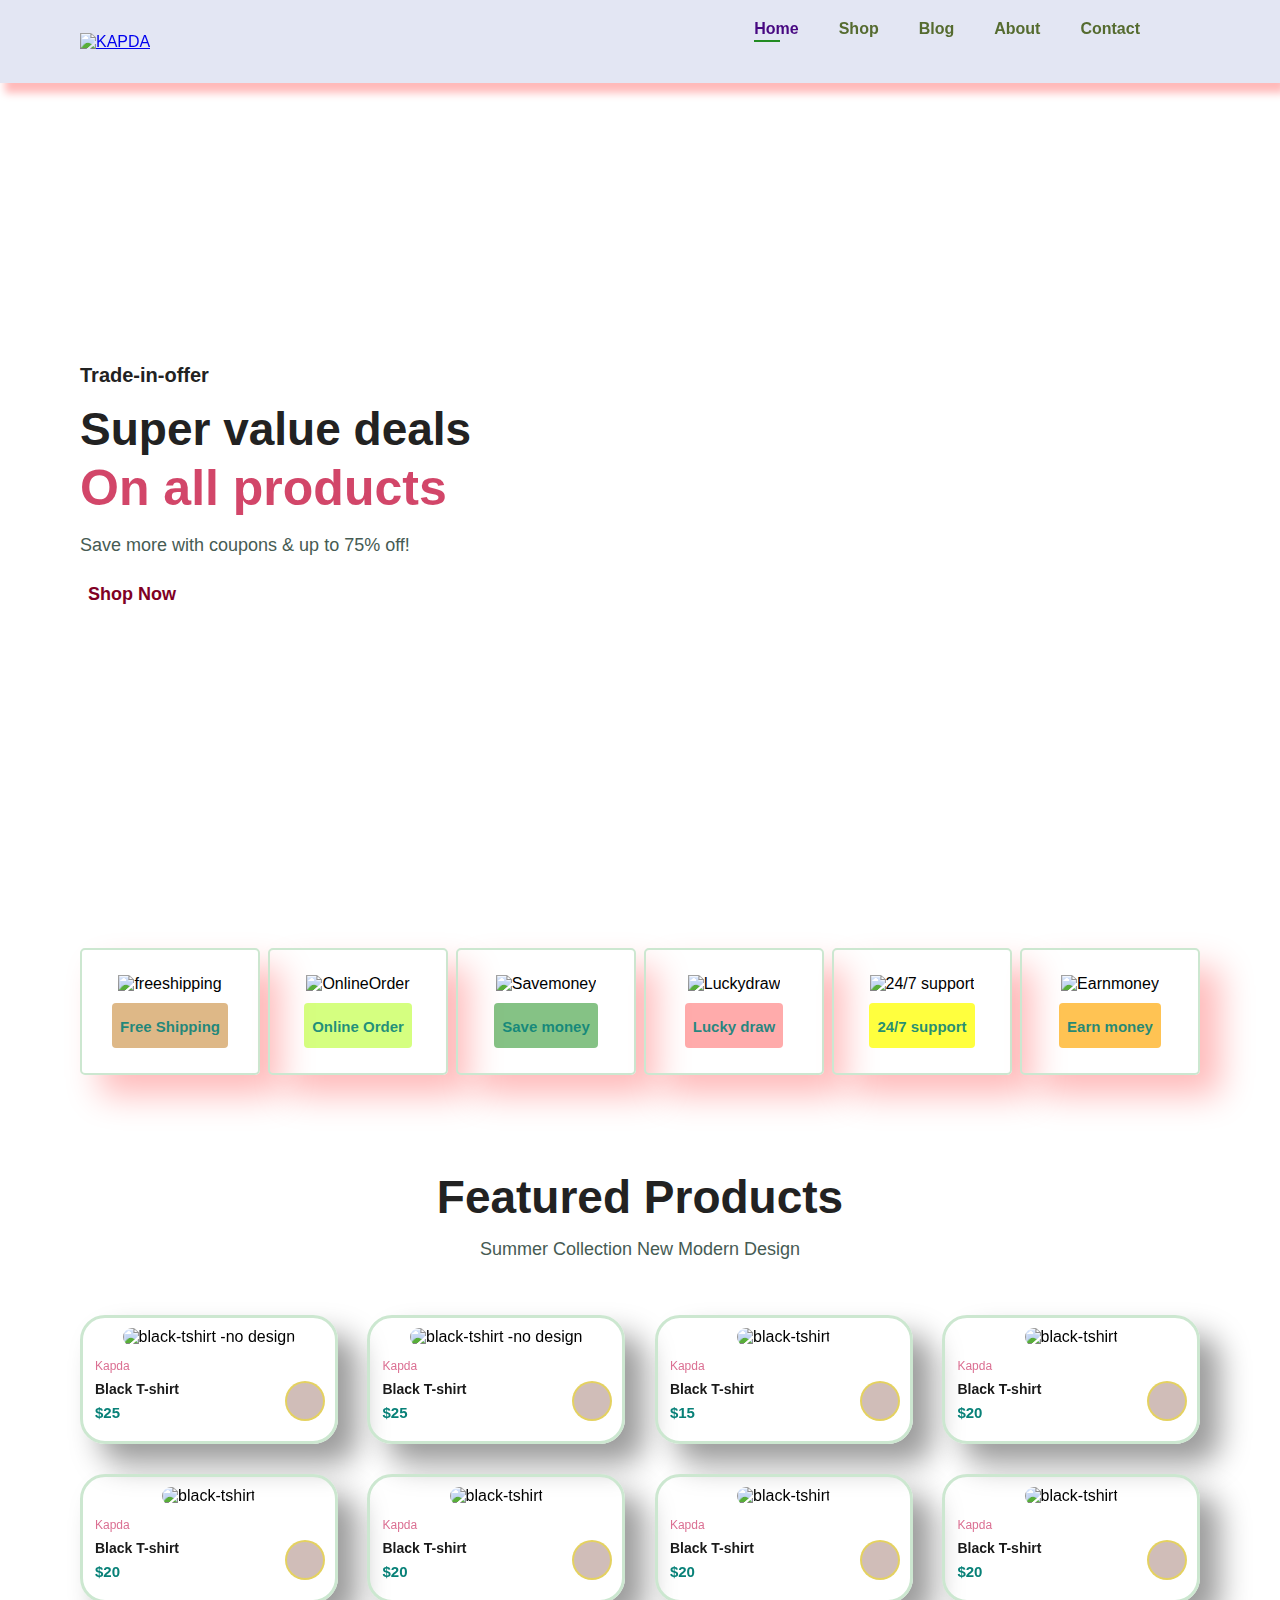
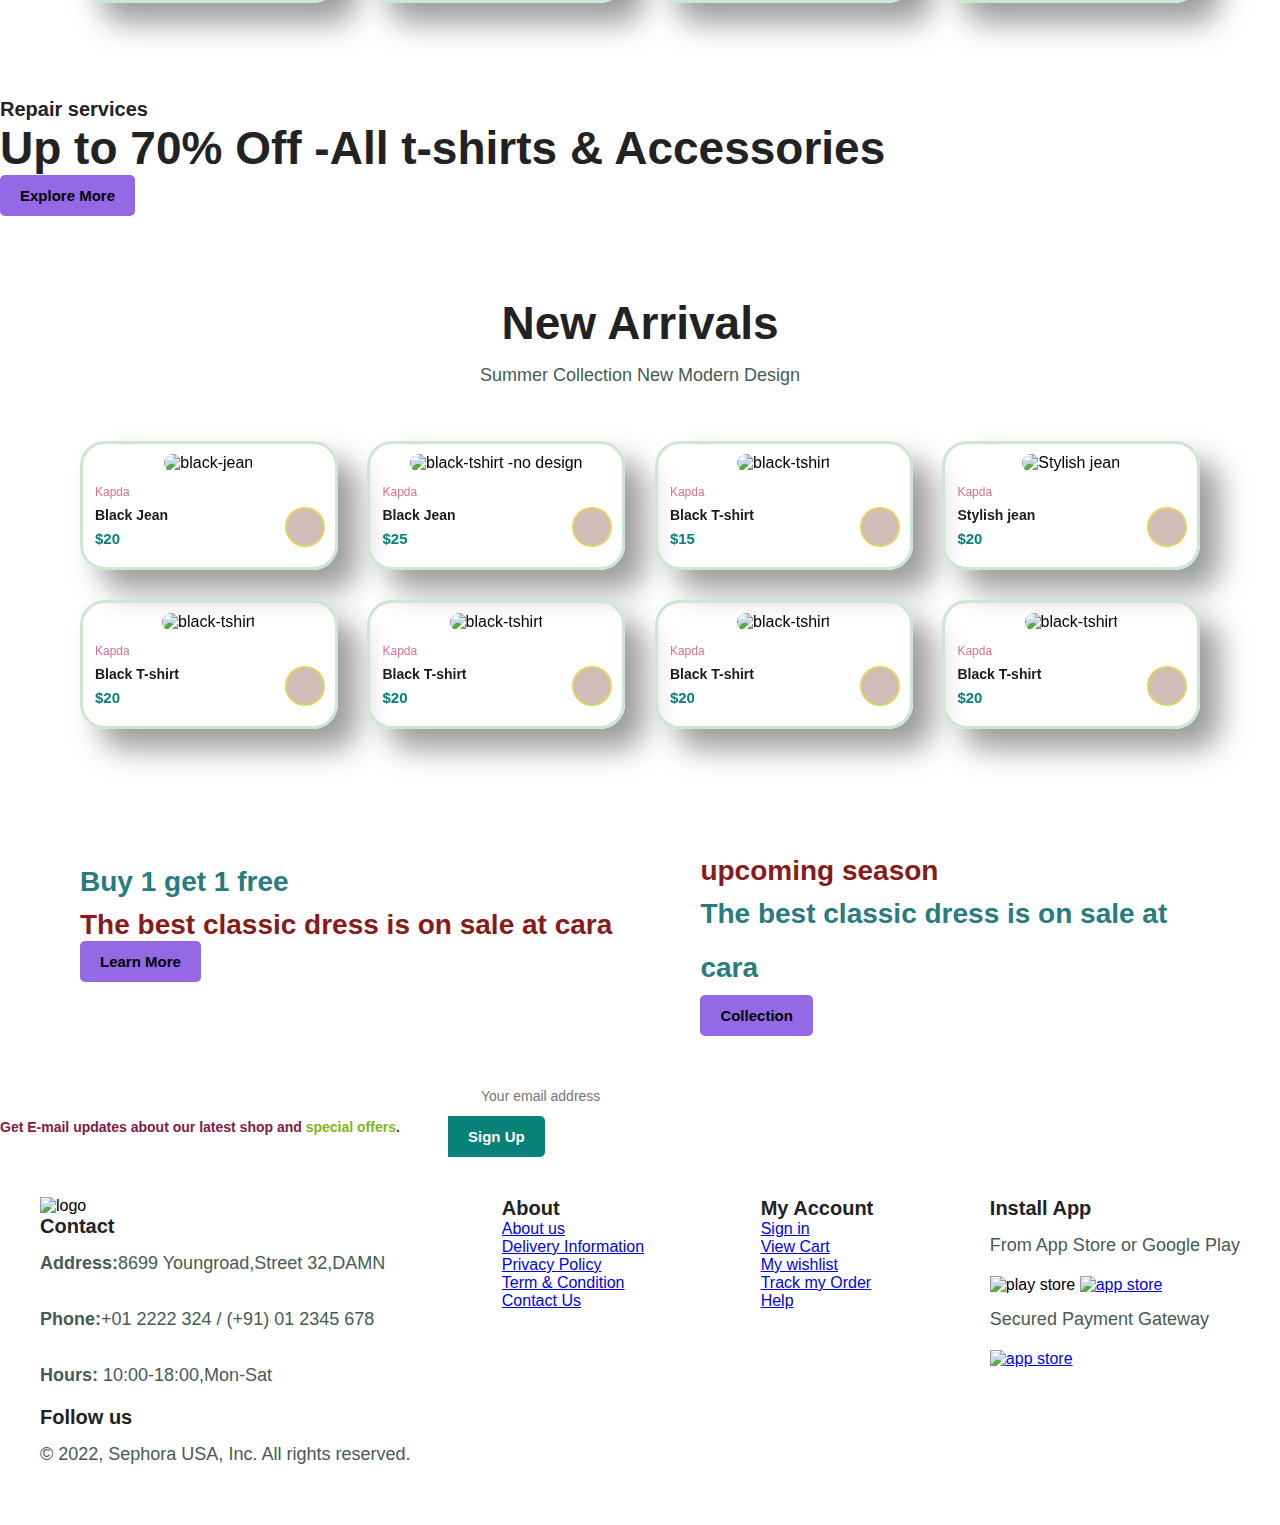
==== index.html @ 4240cee7 "Add files via upload" ====
<!DOCTYPE html>
<html lang="en">
<head>
    <meta charset="UTF-8">
    <meta name="viewport" content="width=device-width, initial-scale=1.0">
    <title>EXAMPLE OF E-COMMERCE WEB </title>

    <link rel="stylesheet" href="https://cdnjs.cloudflare.com/ajax/libs/font-awesome/6.4.0/css/all.min.css" integrity="sha512-iecdLmaskl7CVkqkXNQ/ZH/XLlvWZOJyj7Yy7tcenmpD1ypASozpmT/E0iPtmFIB46ZmdtAc9eNBvH0H/ZpiBw==" crossorigin="anonymous" referrerpolicy="no-referrer" /> 


    <link rel="stylesheet" href="style.css">
</head>
<body>
    <section id ="header">
        <a href="#"><img src="/image/captain-america-logo.jpg" alt="KAPDA" width="70px" ></a>

        <div>
            
            <ul id="navbar">
                <li><a class="site" href="index.html">Home</a></li>
                <li><a href="shop.html">Shop</a></li>
                <li><a href="blog.html">Blog</a></li>
                <li><a href="about.html">About</a></li>
                <li><a href="contact.html">Contact</a></li>
                <li><a href="cart.html"><i class="fa-solid fa-bag-shopping"></i></a></li>
                <a href="#" id="close"><i class="fa-solid fa-xmark id="close""></i></a>
            </ul>
        </div>
        <div id="mobile">
            <a href="cart.html"><i class="fa-solid fa-bag-shopping"></i></a>
            <i id="bar" class="fa-solid fa-bars"></i>
        </div>
    </section>

    <section id="zero">
        <h4>Trade-in-offer</h4>
        <h2>Super value deals</h2>
        <h1>On all products</h1>
        <p>Save more with coupons & up to 75% off!</p>
        <button>Shop Now</button>
    </section>

    <section id="feature" class="sumo">

        <div class="feature-box">
            <img src="/image/freeshipping.png"  width="70" height="90" alt="freeshipping">
            <h6>Free Shipping</h6>
        </div>

        <div class="feature-box">
            <img src="/image/Orderonline.png" width="70" height="90"alt="OnlineOrder">
            <h6>Online Order</h6>
        </div>

        <div class="feature-box">
            <img src="/image/Savemoney.png" width="70" height="90"alt="Savemoney">
            <h6>Save money</h6>
        </div>

        <div class="feature-box">
            <img src="/image/luckydraw.png" width="70" height="90"alt="Luckydraw">
            <h6>Lucky draw</h6>
        </div>

        <div class="feature-box">
            <img src="/image/support.png" width="70" height="90" alt="24/7 support">
            <h6>24/7 support</h6>
        </div>

        <div class="feature-box">
            <img src="/image/Earnmoney.png" width="70" height="90"alt="Earnmoney">
            <h6>Earn money</h6>
        </div>

    </section>

    <section id="product1" class="sumo">
         <h2>Featured Products</h2>
         <p>Summer Collection New Modern Design</p>
         <div class="pro-container">

            <div class="pro">
                <img src="/image/BlackTshirt no design.png" alt="black-tshirt -no design">
                <div class="des">
                    <span>Kapda</span>
                    <h5>Black T-shirt</h5>
                    <div class="star">
                        <i class="fa-solid fa-star"></i>
                        <i class="fa-solid fa-star"></i>
                        <i class="fa-solid fa-star"></i>
                        <i class="fa-solid fa-star"></i>
                        <i class="fa-solid fa-star"></i>
                    </div>
                    <h4>$25</h4>
                </div>
                    <a href="#" target="_blank" rel="noopener noreferrer"><i class="fa-solid fa-cart-shopping kola"></i></a>
            </div>

            <div class="pro">
                <img src="/image/BlackTshirt no design.png" alt="black-tshirt -no design">
                <div class="des">
                    <span>Kapda</span>
                    <h5>Black T-shirt</h5>
                    <div class="star">
                        <i class="fa-solid fa-star"></i>
                        <i class="fa-solid fa-star"></i>
                        <i class="fa-solid fa-star"></i>
                        <i class="fa-solid fa-star"></i>
                        <i class="fa-solid fa-star"></i>
                    </div>
                    <h4>$25</h4>
                </div>
                    <a href="#" target="_blank" rel="noopener noreferrer"><i class="fa-solid fa-cart-shopping kola"></i></a>
            </div>

            <div class="pro">
                <img src="/image/NOText Tshirt.png" alt="black-tshirt">
                <div class="des">
                    <span>Kapda</span>
                    <h5>Black T-shirt</h5>
                    <div class="star">
                        <i class="fa-solid fa-star"></i>
                        <i class="fa-solid fa-star"></i>
                        <i class="fa-solid fa-star"></i>
                        <i class="fa-solid fa-star"></i>
                        <i class="fa-solid fa-star"></i>
                    </div>
                    <h4>$15</h4>
                </div>
                    <a href="#" target="_blank" rel="noopener noreferrer"><i class="fa-solid fa-cart-shopping kola"></i></a>
            </div>

            <div class="pro">
                <img src="/image/Black T-shirt with hot girl.png" alt="black-tshirt">
                <div class="des">
                    <span>Kapda</span>
                    <h5>Black T-shirt</h5>
                    <div class="star">
                        <i class="fa-solid fa-star"></i>
                        <i class="fa-solid fa-star"></i>
                        <i class="fa-solid fa-star"></i>
                        <i class="fa-solid fa-star"></i>
                        <i class="fa-solid fa-star"></i>
                    </div>
                    <h4>$20</h4>
                </div>
                    <a href="#" target="_blank" rel="noopener noreferrer"><i class="fa-solid fa-cart-shopping kola"></i></a>
            </div>

            <div class="pro">
                <img src="/image/T-shirt product1.png" alt="black-tshirt">
                <div class="des">
                    <span>Kapda</span>
                    <h5>Black T-shirt</h5>
                    <div class="star">
                        <i class="fa-solid fa-star"></i>
                        <i class="fa-solid fa-star"></i>
                        <i class="fa-solid fa-star"></i>
                        <i class="fa-solid fa-star"></i>
                        <i class="fa-solid fa-star"></i>
                    </div>
                    <h4>$20</h4>
                </div>
                    <a href="#" target="_blank" rel="noopener noreferrer"><i class="fa-solid fa-cart-shopping kola"></i></a>
            </div>

            <div class="pro">
                <img src="/image/T-shirt product1.png" alt="black-tshirt">
                <div class="des">
                    <span>Kapda</span>
                    <h5>Black T-shirt</h5>
                    <div class="star">
                        <i class="fa-solid fa-star"></i>
                        <i class="fa-solid fa-star"></i>
                        <i class="fa-solid fa-star"></i>
                        <i class="fa-solid fa-star"></i>
                        <i class="fa-solid fa-star"></i>
                    </div>
                    <h4>$20</h4>
                </div>
                    <a href="#" target="_blank" rel="noopener noreferrer"><i class="fa-solid fa-cart-shopping kola"></i></a>
            </div>

            <div class="pro">
                <img src="/image/T-shirt product1.png" alt="black-tshirt">
                <div class="des">
                    <span>Kapda</span>
                    <h5>Black T-shirt</h5>
                    <div class="star">
                        <i class="fa-solid fa-star"></i>
                        <i class="fa-solid fa-star"></i>
                        <i class="fa-solid fa-star"></i>
                        <i class="fa-solid fa-star"></i>
                        <i class="fa-solid fa-star"></i>
                    </div>
                    <h4>$20</h4>
                </div>
                    <a href="#" target="_blank" rel="noopener noreferrer"><i class="fa-solid fa-cart-shopping kola"></i></a>
            </div>

            <div class="pro">
                <img src="/image/T-shirt product1.png" alt="black-tshirt">
                <div class="des">
                    <span>Kapda</span>
                    <h5>Black T-shirt</h5>
                    <div class="star">
                        <i class="fa-solid fa-star"></i>
                        <i class="fa-solid fa-star"></i>
                        <i class="fa-solid fa-star"></i>
                        <i class="fa-solid fa-star"></i>
                        <i class="fa-solid fa-star"></i>
                    </div>
                    <h4>$20</h4>
                </div>
                    <a href="#" target="_blank" rel="noopener noreferrer"><i class="fa-solid fa-cart-shopping kola"></i></a>
            </div>
         </div>
    </section>

<section id="banner" class="space">
    <h4>Repair services</h4>
    <h2>Up to <span>70% Off</span> -All t-shirts & Accessories</h2>
    <button class="normal">Explore More</button>
</section>

<section id="product1" class="sumo">
    <h2>New Arrivals</h2>
    <p>Summer Collection New Modern Design</p>
    <div class="pro-container">

       <div class="pro">
           <img src="/image/New arrivals/first jean.png" alt="black-jean">
           <div class="des">
               <span>Kapda</span>
               <h5>Black Jean</h5>
               <div class="star">
                   <i class="fa-solid fa-star"></i>
                   <i class="fa-solid fa-star"></i>
                   <i class="fa-solid fa-star"></i>
                   <i class="fa-solid fa-star"></i>
                   <i class="fa-solid fa-star"></i>
               </div>
               <h4>$20</h4>
           </div>
               <a href="#" target="_blank" rel="noopener noreferrer"><i class="fa-solid fa-cart-shopping kola"></i></a>
       </div>

       <div class="pro">
           <img src="/image/New arrivals/jean2.png" alt="black-tshirt -no design">
           <div class="des">
               <span>Kapda</span>
               <h5>Black Jean</h5>
               <div class="star">
                   <i class="fa-solid fa-star"></i>
                   <i class="fa-solid fa-star"></i>
                   <i class="fa-solid fa-star"></i>
                   <i class="fa-solid fa-star"></i>
                   <i class="fa-solid fa-star"></i>
               </div>
               <h4>$25</h4>
           </div>
               <a href="#" target="_blank" rel="noopener noreferrer"><i class="fa-solid fa-cart-shopping kola"></i></a>
       </div>

       <div class="pro">
           <img src="/image/NOText Tshirt.png" alt="black-tshirt">
           <div class="des">
               <span>Kapda</span>
               <h5>Black T-shirt</h5>
               <div class="star">
                   <i class="fa-solid fa-star"></i>
                   <i class="fa-solid fa-star"></i>
                   <i class="fa-solid fa-star"></i>
                   <i class="fa-solid fa-star"></i>
                   <i class="fa-solid fa-star"></i>
               </div>
               <h4>$15</h4>
           </div>
               <a href="#" target="_blank" rel="noopener noreferrer"><i class="fa-solid fa-cart-shopping kola"></i></a>
       </div>

       <div class="pro">
           <img src="/image/New arrivals/stylish jean.png" alt="Stylish jean">
           <div class="des">
               <span>Kapda</span>
               <h5>Stylish jean</h5>
               <div class="star">
                   <i class="fa-solid fa-star"></i>
                   <i class="fa-solid fa-star"></i>
                   <i class="fa-solid fa-star"></i>
                   <i class="fa-solid fa-star"></i>
                   <i class="fa-solid fa-star"></i>
               </div>
               <h4>$20</h4>
           </div>
               <a href="#" target="_blank" rel="noopener noreferrer"><i class="fa-solid fa-cart-shopping kola"></i></a>
       </div>

       <div class="pro">
           <img src="/image/T-shirt product1.png" alt="black-tshirt">
           <div class="des">
               <span>Kapda</span>
               <h5>Black T-shirt</h5>
               <div class="star">
                   <i class="fa-solid fa-star"></i>
                   <i class="fa-solid fa-star"></i>
                   <i class="fa-solid fa-star"></i>
                   <i class="fa-solid fa-star"></i>
                   <i class="fa-solid fa-star"></i>
               </div>
               <h4>$20</h4>
           </div>
               <a href="#" target="_blank" rel="noopener noreferrer"><i class="fa-solid fa-cart-shopping kola"></i></a>
       </div>

       <div class="pro">
           <img src="/image/T-shirt product1.png" alt="black-tshirt">
           <div class="des">
               <span>Kapda</span>
               <h5>Black T-shirt</h5>
               <div class="star">
                   <i class="fa-solid fa-star"></i>
                   <i class="fa-solid fa-star"></i>
                   <i class="fa-solid fa-star"></i>
                   <i class="fa-solid fa-star"></i>
                   <i class="fa-solid fa-star"></i>
               </div>
               <h4>$20</h4>
           </div>
               <a href="#" target="_blank" rel="noopener noreferrer"><i class="fa-solid fa-cart-shopping kola"></i></a>
       </div>

       <div class="pro">
           <img src="/image/T-shirt product1.png" alt="black-tshirt">
           <div class="des">
               <span>Kapda</span>
               <h5>Black T-shirt</h5>
               <div class="star">
                   <i class="fa-solid fa-star"></i>
                   <i class="fa-solid fa-star"></i>
                   <i class="fa-solid fa-star"></i>
                   <i class="fa-solid fa-star"></i>
                   <i class="fa-solid fa-star"></i>
               </div>
               <h4>$20</h4>
           </div>
               <a href="#" target="_blank" rel="noopener noreferrer"><i class="fa-solid fa-cart-shopping kola"></i></a>
       </div>

       <div class="pro">
           <img src="/image/T-shirt product1.png" alt="black-tshirt">
           <div class="des">
               <span>Kapda</span>
               <h5>Black T-shirt</h5>
               <div class="star">
                   <i class="fa-solid fa-star"></i>
                   <i class="fa-solid fa-star"></i>
                   <i class="fa-solid fa-star"></i>
                   <i class="fa-solid fa-star"></i>
                   <i class="fa-solid fa-star"></i>
               </div>
               <h4>$20</h4>
           </div>
               <a href="#" target="_blank" rel="noopener noreferrer"><i class="fa-solid fa-cart-shopping kola"></i></a>
       </div>
    </div>
</section>

<section id ="sm-banner" class="sumo">
    <div class="banner-box2">
        <h4>crazy deals</h4>
        <h2>Buy 1 get 1 free</h2>
        <span>The best classic dress is on sale at cara </span>
        <button class="normal">Learn More</button>
    </div>
    <div class="banner-box2" >
        <h4>Party wear</h4>
        <span>upcoming season</span>
        <h2>The best classic dress is on sale at cara </h2>
        <button class="normal">Collection</button>
    </div>
</section>


<section id="newsletter"class=zinc">
<div class="newstext">
    <h4>Sign up For Newsletters</h4>
    <p>Get E-mail updates about our latest shop and <span>special offers</span>.</p>
   </div>
   <div class="form">
    <input type="text" placeholder="Your email address">
    <button class="normal">Sign Up</button>
   </div>

</section>
<footer class="zinc">
    <div class="col">
        <img src="/image/captain-america-logo.jpg" width="70px" alt="logo">
        <h4>Contact</h4>
        <p><strong>Address:</strong>8699 Youngroad,Street 32,DAMN</p>
        <p><strong>Phone:</strong>+01 2222 324 / (+91) 01 2345 678</p>
        <p><strong>Hours:</strong> 10:00-18:00,Mon-Sat</p>
        <div class="follow">
            <h4>Follow us</h4>
            <div class="icon">
                <i class="fa-brands fa-facebook"></i>
                <i class="fa-brands fa-twitter"></i>
                <i class="fa-brands fa-instagram"></i>
                <i class="fa-brands fa-pinterest"></i>
                <i class="fa-brands fa-youtube"></i>

            </div>
        </div>
    </div>

    <div class="col">
        <h4>About</h4>
        <a href="#">About us</a>
        <a href="#">Delivery Information</a>
        <a href="#">Privacy Policy</a>
        <a href="#">Term & Condition</a>
        <a href="#">Contact Us</a>
    </div>

    <div class="col">
        <h4>My Account</h4>
        <a href="#">Sign in</a>
        <a href="#">View Cart</a>
        <a href="#">My wishlist</a>
        <a href="#">Track my Order</a>
        <a href="#">Help</a>
    </div>

      <div class="install">
        <h4>Install App</h4>
        <p>From App Store or Google Play</p>
        <div class="row>
            <a href="#"><img src="/image/store/Google play store.png" alt="play store" width="90px" ></a>
            <a href="#"><img src="/image/store/app store.png" alt="app store" width="90px"></a>
               
    </div>
       <p>Secured Payment Gateway</p>
       <a href="#"><img src="/image/store/paypal-visa-mastercard-logo-png.png" alt="app store" width="210px"></a>
      </div>
       <div class="copyright">
        <p>&copy 2022, Sephora USA, Inc. All rights reserved.</p>
       </div>
   </footer>

    <script src="script.js"></script>
</body>
</html>
---- style.css ----
@import url('https://fonts.googleapis.com/css2?family=Belanosima:wght@400;600;700&display=swap');

*{
    margin: 0;
    padding: 0;
    box-sizing: border-box;
    font-family:'Spartan',sans-serif;
}

 h1{
    font-size:50px;
    line-height: 64px;
    color:#222;
}

h2{
    font-size: 46px; 
    line-height: 54px;
  color: #222;
}

h4{
    font-size: 20px;
    color:#222;
}

h6{
    font-weight: 700;
    font-size: 15px;
}

p{
    font-size:18px;
    color:#465b53;
    margin:15px 0 20px 0;
}

 .sumo{
    padding: 40px 80px;
} 

.space{
    margin:40px 0;
}

.normal{
    font-size: 15px;
    font-weight: 600;
    padding:12px 20px;
    color: rgb(0, 0, 0);
    background-color: #9469e6;
    border-radius: 5px;
    cursor:pointer;
    border: none;
    outline:none;
    transition:0.3s;
}

body{
    width:100%;
} 

/* Header Start */

#header{
    display: flex;
    align-items: center;
  justify-content: space-between;
  padding:20px 80px;
  background: #E3E6F3;
  box-shadow: 5px 10px 8px rgba(255, 0, 0, 0.276);    
  position:sticky;
  top:0;
  left:0;
   
}

#navbar{
    display:flex;
    align-items:center;
    justify-content: center;
}

#navbar li{
   list-style: none;
   padding: 0 20px;
   position: relative;
}

#navbar li a{
    text-decoration: none;
    font-size: 16px;
    font-weight: 600;
    color:darkolivegreen;
    transition: 0.3s ease;
}
#navbar li a:hover{
    color:rgb(160, 95, 125);
}

#navbar li a:hover,
#navbar li a.site {
    color: #470881;
} 

#navbar li a.site::after,
#navbar li a:hover::after{
    content: "";
    width:30%;
    height: 2px;
    background-color: forestgreen;
    position:absolute;
    bottom: -4px;
    left: 20px;
}


/*Home Page*/


#zero{
  background-image: url("/image/elle-magazine-models-z1.jpg");
  height:90vh;
  width:100%; 
  background-size:cover; 
  background-position:top 25% right 0;
  padding: 0 80px;
  display: flex;
  flex-direction: column;
  align-items: flex-start;
  justify-content: center;

}

#zero h4{
    padding-bottom: 15px;
    
}

#zero h1{
    color:rgba(205, 50, 89, 0.901);
    
}
#zero button{
    background: url("/image/button.jpg");
    background-color: transparent;
    color:rgb(128, 0, 36);
    border:none;
    border-radius: 5px;
    font-size: 18px;
    padding: 8px;
    cursor: pointer;
    font-weight: 600;

}

.feature-box{
   width: 180px;
   text-align: center;
   padding:25px 15px;
   box-shadow: 20px 20px 34px rgba(255, 0, 0, 0.276);
   border:2px solid #cce7d0;
   border-radius:5px;
   margin:15px 0;
}

.feature-box:hover{
    box-shadow: 10px 10px 54px rgba(0, 0, 0, 0.6);
}

.feature-box h6{
    display: inline-block;
    padding: 9px 8px 6px 8px;
    border-radius: 4px;
    color:#088179e1;
    background-color:burlywood;
    line-height: 2;
}

.feature-box img{ 
    width: 100%;
    margin-bottom: 10px;
}

#feature{
    display: flex;
    align-items: center;
    justify-content: space-between;
    flex-wrap: wrap;
}

 .feature-box:nth-child(2) h6{
    background-color: rgba(170, 255, 0, 0.499);
}

.feature-box:nth-child(3) h6{
    background-color: rgba(0, 128, 0, 0.479);
}

.feature-box:nth-child(4) h6{
    background-color: rgba(255, 0, 0, 0.328);
}

.feature-box:nth-child(5) h6{
    background-color: rgba(255, 255, 0, 0.755);
}

.feature-box:nth-child(6) h6{
    background-color: rgba(255, 166, 0, 0.676);
}

#product1{
  text-align: center;

}

.pro{
    width:23%;
    min-width: 250px;
    padding: 10px 12px;
    border: 3px solid #cce7d0;
    border-radius: 25px;
    cursor:pointer;
    box-shadow: 20px 20px 30px rgba(0, 0, 0, 0.397);
    margin: 15px 0;
    transition: 0.2s ease;
    position:relative;

}
.pro:hover{
    box-shadow: 20px 20px 30px rgba(0, 0, 0, 0.397); 
}
.pro img{
    width: 100%;
    border-radius: 20px;
}

.pro .des{
    text-align: start;
    padding: 10px 0;
}

.des span{

    color: palevioletred;
    font-size: 12px; 
}

.des h5{
      padding-top: 7px;
      color: #1a1a1a;
      font-size: 14px;
}

 .pro .des i{ 
   font-size:12px;
   color:rgb(243,181,25);
}

.pro .des h4{
    padding-top:7px;
    font-size:15px;
    font-weight:700;
    color:#088178;
}

.pro .kola{
    width: 40px;
    height:40px;
    line-height:40px;
    border-radius:50px;
    background-color: hsla(12, 93%, 18%, 0.283);
    font-weight: 800;
    color:#088178;
    border:2px solid rgba(237, 219, 57, 0.691);
    bottom:20px;
    right:10px;
    position:absolute;
}

.pro-container{
    display: flex;
    justify-content: space-between;
    padding-top:20px;
    flex-wrap: wrap;
}

/* #banner{
    display: flex;
    flex-direction: column;
    justify-content: center;
    align-items: center;
    background-image:url("/image/banner/banner1.png");
    width:100%;
    height:40vh;
    background-size:cover;
    background-position: center;

} */
/* #banner h4{
    color:#c81592;
    font-size: 16px;
} */

/* #banner h2{
    color: rgb(9, 52, 2);
    font-size: 30px;
    padding:10px 0;
} */

/* #banner h2  span{
    color:#ae7f12;
    font-size:65px;
} */

/* #banner button:hover{
    background: #088178;
    color:rgba( 126, 252, 0, 0.913);
} */

.banner-box2{
    background-image: url("/image/small/Ecommerce-Banner-1920.png");
    background-size:cover;
    background-position: center;
}
.banner-box2:hover button{
    background:#b0ef7f;
    border:1px solid#088178;
}


#sm-banner{
    display:flex;
    justify-content: space-between;
   
    
}


#sm-banner h4{
    color: #fff;
    font-size:14px;
    font-weight: 700;
    padding-bottom:15px ;

}
#sm-banner span{
    color: #881a1a;
    font-size:28px;
    font-weight: 800;
    padding-bottom:15px;
}

#sm-banner h2{
    color:#267c7e;
    font-size:28px;
    font-weight:800;
}

.banner-box{
    display: flex;
    flex-direction: column;
    justify-content: center;
    align-items: flex-start;
    background-image: url("/image/small/Ecommerce-Banner-1920.png" ) ;
    min-width:580px;
    height:50vh;
    background-size:cover;
    background-position: center;
    padding: 20px;
    margin-bottom:20px;
}
#banner3 h2{
    color: #83205d;
    font-weight:900;
    font-size: 22px;

}
#banner3 h3{
    color: #800505;
    font-weight:800;
    font-size: 15px;
    
}
#banner3{
    display:flex;
    justify-content: space-between;
    flex-wrap:wrap;
    padding: 0 80px;

}
#newsletter{
    display: flex;
    justify-content: space-between;
    flex-wrap: wrap;
    align-items: center ;
    background-image: url("/image/banner/banner1.png") ;
    background-repeat:no-repeat;
    
}
.zinc{
    margin:20px;
    padding:20px;
}
#newsletter h4{
    font-size: 22px;
    font-weight: 700;
    color: #fff;
}

#newsletter p{
    font-size: 14px;
    font-weight: 600;
    color: #811949;
}
#newsletter span{
  color:rgb(126, 182, 35);

}

#newsletter input{
    height: 2.5rem;
    padding: 0px 2rem;
    font-size: 14px;
    width:100%;
    border: 1px solid transparent;
    border-radius: 4px;
    outline:none;
    border-top-right-radius:0;
    border-bottom-right-radius:0;
}
#newsletter button{
    background-color: #088178;
    color:#fff;
    white-space: nowrap;
    border-top-left-radius:0;
    border-bottom-left-radius:0;
}


footer{
    display:flex;
    flex-wrap: wrap;
    justify-content: space-between;
}

.col{
    display: flex;
    flex-direction: column;
    flex-wrap: wrap;
    align-items: flex-start;
    
}

@media (max-width:700px) {       
    #navbar {
        display: flex;
        flex-direction: column;
        align-items: flex-start;
        justify-content: flex-start;
        position: fixed;
        top:0;
        /* right:0px; */
        right:-300px;
        height: 100vh;
        width:300px;
        background-color: rgb(223, 216, 113);
        box-shadow: 0 40px 60px rgba(0, 0, 0, 0.4);
        padding: 40px 0 0 10px;
    
    }

    #zero{
  background-image: url("/image/Screenshot\ \(99\).png");
  height:70vh;
  width:100%; 
  background-size:cover; 
  background-position:top 0% right 5px;
  padding: 0 80px;
  display: flex;
  flex-direction: column;
  align-items: flex-start;
  justify-content: center;


}


}

#navbar.active{

    right:0px;
}


#navbar li{
    margin-bottom: 25px;
}
#mobile{
    margin:0 20px;
    font-size:25px;
    cursor:pointer;
    display:none;

}

@media (max-width:700px){
    #mobile{
        display:flex;
        align-items: center; 

    }

}
#mobile i{
    color:#465b53;
    padding: 10px;
}

#close{
    position: absolute;
    top:10px;
    left:30px;
    color: #465b53;
    font-size: 22px;

}

/* Shop Page */
#page-header{
    background-image:url("/image/small/Ecommerce-Banner-1920.png");
    width: 100%;
    height:40vh;
    background-size:cover;
    display:flex;
    justify-content: center;
    text-align: center;
    flex-direction: column;
    padding:14px;
}

#page-header  h2{
     color: #fff;
}

#pagination{
     text-align: center;

}

#pagination a{
    text-decoration: none;
    background-color:#088178;
    padding: 15px 20px;
    border-radius: 4px;
    color:#fff;
    font-weight:600; 
}


#pagination i{
    font-size: 16px;
    font-weight: 600;
}

/* Single Product */

#prodetails{
    display:flex;
    margin-top: 20px;
}
.single-pro-details{
    width: 50%;
    padding-top: 30px;

}

.single-pro-details h4{
   padding: 40px 0 20px 0;

}

.single-pro-details h2{
    font-size: 26px;
 
 }

 .single-pro-details select{

    display:block;
    padding: 5px 10px;
    margin-bottom: 10px;
 }

 .single-pro-details  input {

    width: 50px;
    height: 47px;
    padding-left: 10px;
    font-size: 16px;
    margin-right: 10px;

 }

 

 .single-pro-details button {
    background: #088178;
    color:#fff;
 }

 single-pro-details span{
    line-height: 25px;
 }


.single-pro-image{
       width: 40%;
       margin-right: 50px; 

    } 
    .small-img-group{

        display: flex;
        justify-content: space-between;
    }

    .small-img-col{

        flex-basis: 24%; 
        cursor:pointer;
    }

  


    @media (max-width:700px){

        #prodetails{
            display: flex;
            flex-direction:column;
        }
.single-pro-image {

 width: 100%;
 margin-right: 0px;

}
.single-pro-details{}
     
    }
        


    /* blog.html */

    /* .blog-header{



    } */

    #blog{
        padding: 100px 20px 0 20px;
    }

    .blog-box{
        display:flex;
        flex-direction: column;
        align-items: flex-start;
        width:100%;
        position: relative;
        padding-bottom: 90px;
    }

    .blog-img{
        width:50%;
        margin-right: 40px;
    }

  #blog img{
    width: 100%;
    height: 300px;
    object-fit: cover;   
  }

  .blog-details{
    width:50%;
    
  }
  .blog-details a{
    text-decoration: none;
    font-size:11px;
    font-weight: 700;
    font-size: 15px;
    position: relative;
    transition: 0.3s;
    
  }

  .blog-details a::after{
      content:"";
      width: 50px;
      height: 1px;
      background-color: #1a1a1a;
      position: absolute;
      top: 4px;
      right:-60px;

  }

  .blog-details a:hover {
    color: #088178;

  }

  .blog-details a:hover::after{
    background-color: #088178;

  }
.blog-box h1{
    position: absolute;
    top: -40px;
    left: 0;
    font-size: 70px;
    font-weight: 700;
    color: #c9cbc9;
    z-index:-9;

}







/* about.html */
#about-header{
    background-image: url("/image/elle-magazine-models-z1.jpg");
    width: 100%;
    height:40vh;
    background-size:cover;
    display:flex;
    justify-content: center;
    text-align: center;
    flex-direction: column;
    padding:14px;

}

#about-head{
    display: flex;
    align-items: center; 

}


#about-head img{
    width: 50%;
    height: auto;

}


#about-head div{
    padding-left: 40px;
}

#about-app{
    text-align: center;

}

.video video{
  width:70%;
  height:100%;
  margin-top: 30px;
  border-radius: 20px;
}

/* Contact-details */
#contact-details{
    display:flex;
    align-items: center;
    justify-content: space-between;
}
.details{
    width: 40%;
}
.details span {
    font-size: 12px;
}

.details h2,form h2{
    font-size: 26px;
    line-height: 35px;
    padding: 20px 0;
}

.details h3{
    font-size: 16px;
    padding-bottom: 15px;
    padding: 20px 0;
}

.details li{
    list-style: none;
    display: flex;
    padding: 10px 0;
   
}

.details li i{
   font-size: 14px;
   padding-right: 22px;
}


.details li p{
    margin: 0;
    font-size: 14px;
}


.list-item{
    padding: 10px;
}


.map{
    width: 55%;
    height:400px;
}

.map i frame{
    width: 100%;
    height:100%;
}


#form-details {
    display:flex;
    justify-content: space-between;
    margin:30px;
    padding:80px;
    border: 1px solid #e1e1e1;
}


.form{
    width: 65%;
    display: flex;
   flex-direction: column;
   align-items: flex-start;


}.details span, form span{
    font-size: 12px;
}

form input,form textarea{
    width: 100%;
    padding: 12px 15px;
    outline: none;
    margin-bottom: 20px;
    border: 1px solid #808080;
}


.people  div{
    padding-bottom: 25px;
    display: flex;
    align-items: flex-start;
}

.people {
 padding-bottom: 25px;

}

.people div img{
    width: 65px;
    height: 65px;
    object-fit: cover;
    margin-right: 15px;
}

#form-display{
    display:flex;
    justify-content: space-between;
    margin:30px;
    padding: 80px;
}





@media (max-width:700px) {
    /* contact page */
#form-details{
    padding: 40px;
    
}
.form{
    width:50%;
}

#contact-details {

    flex-direction: column;
    
}


}
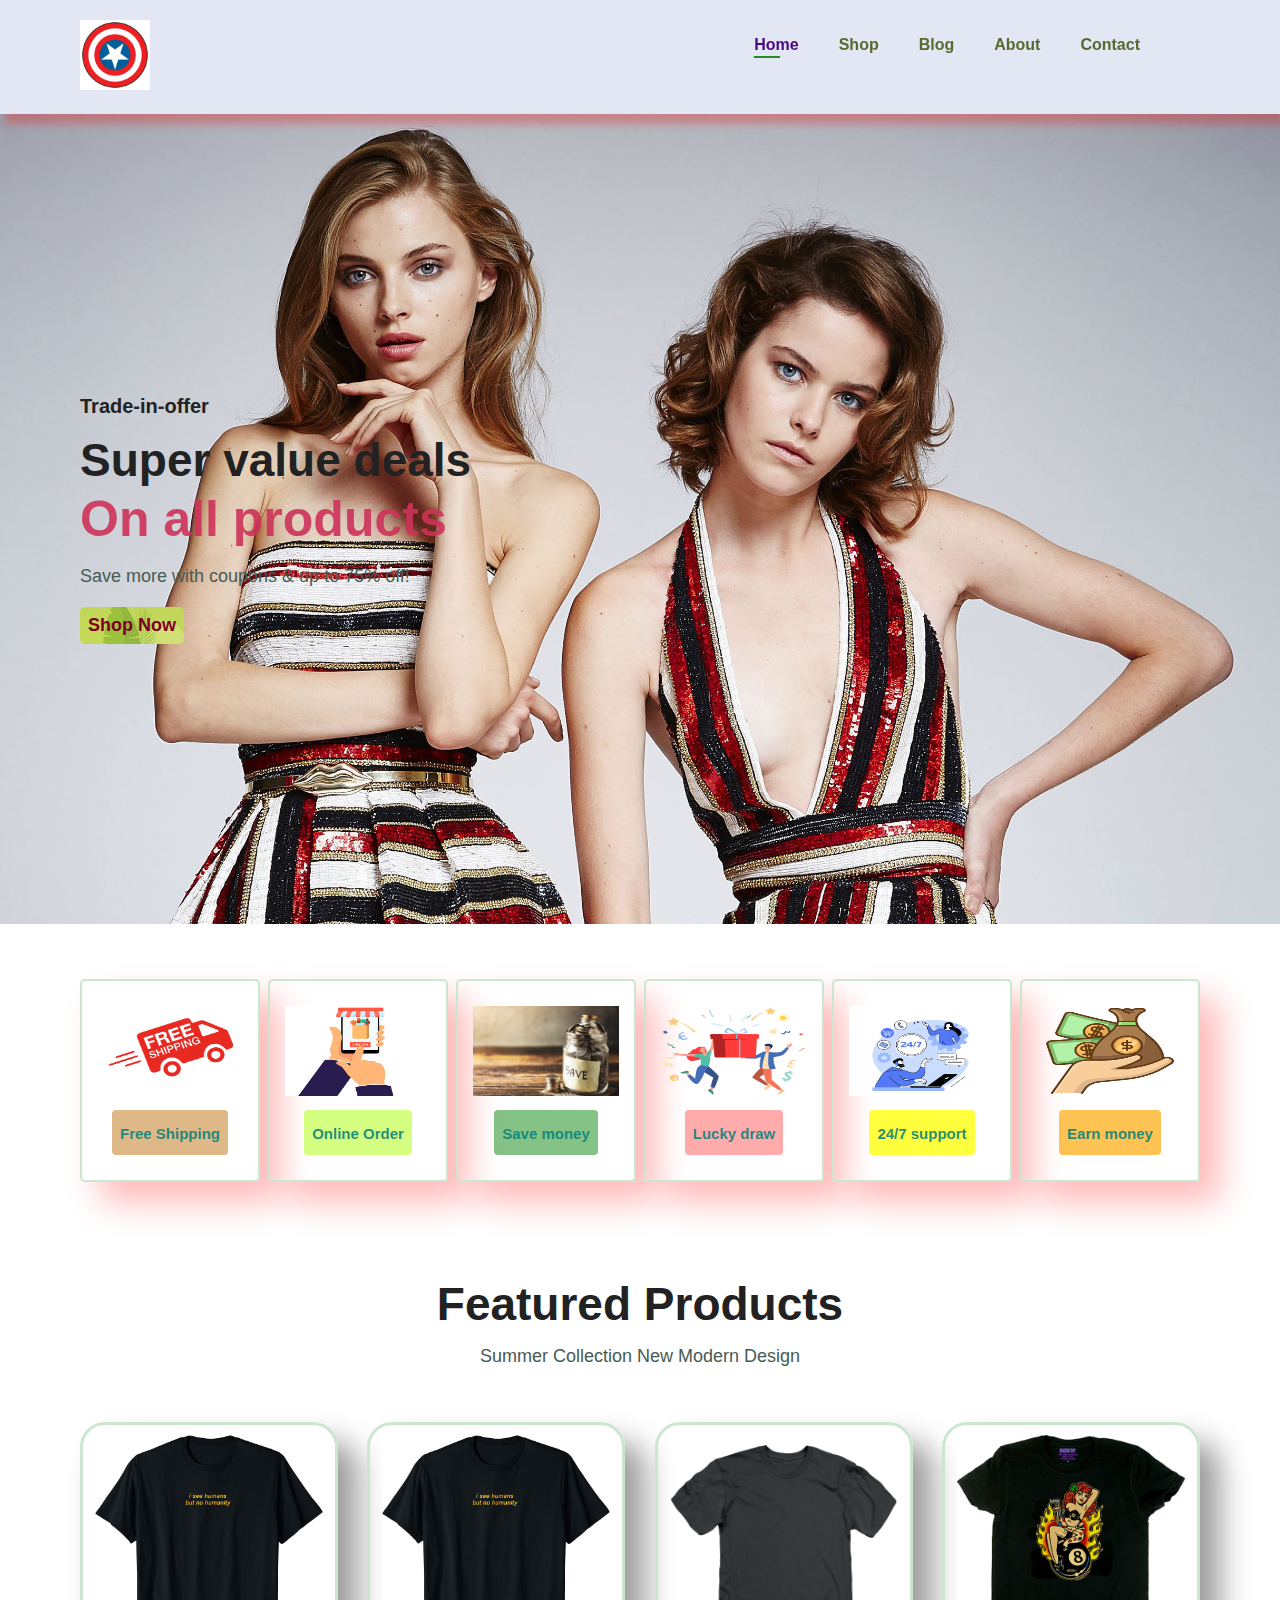
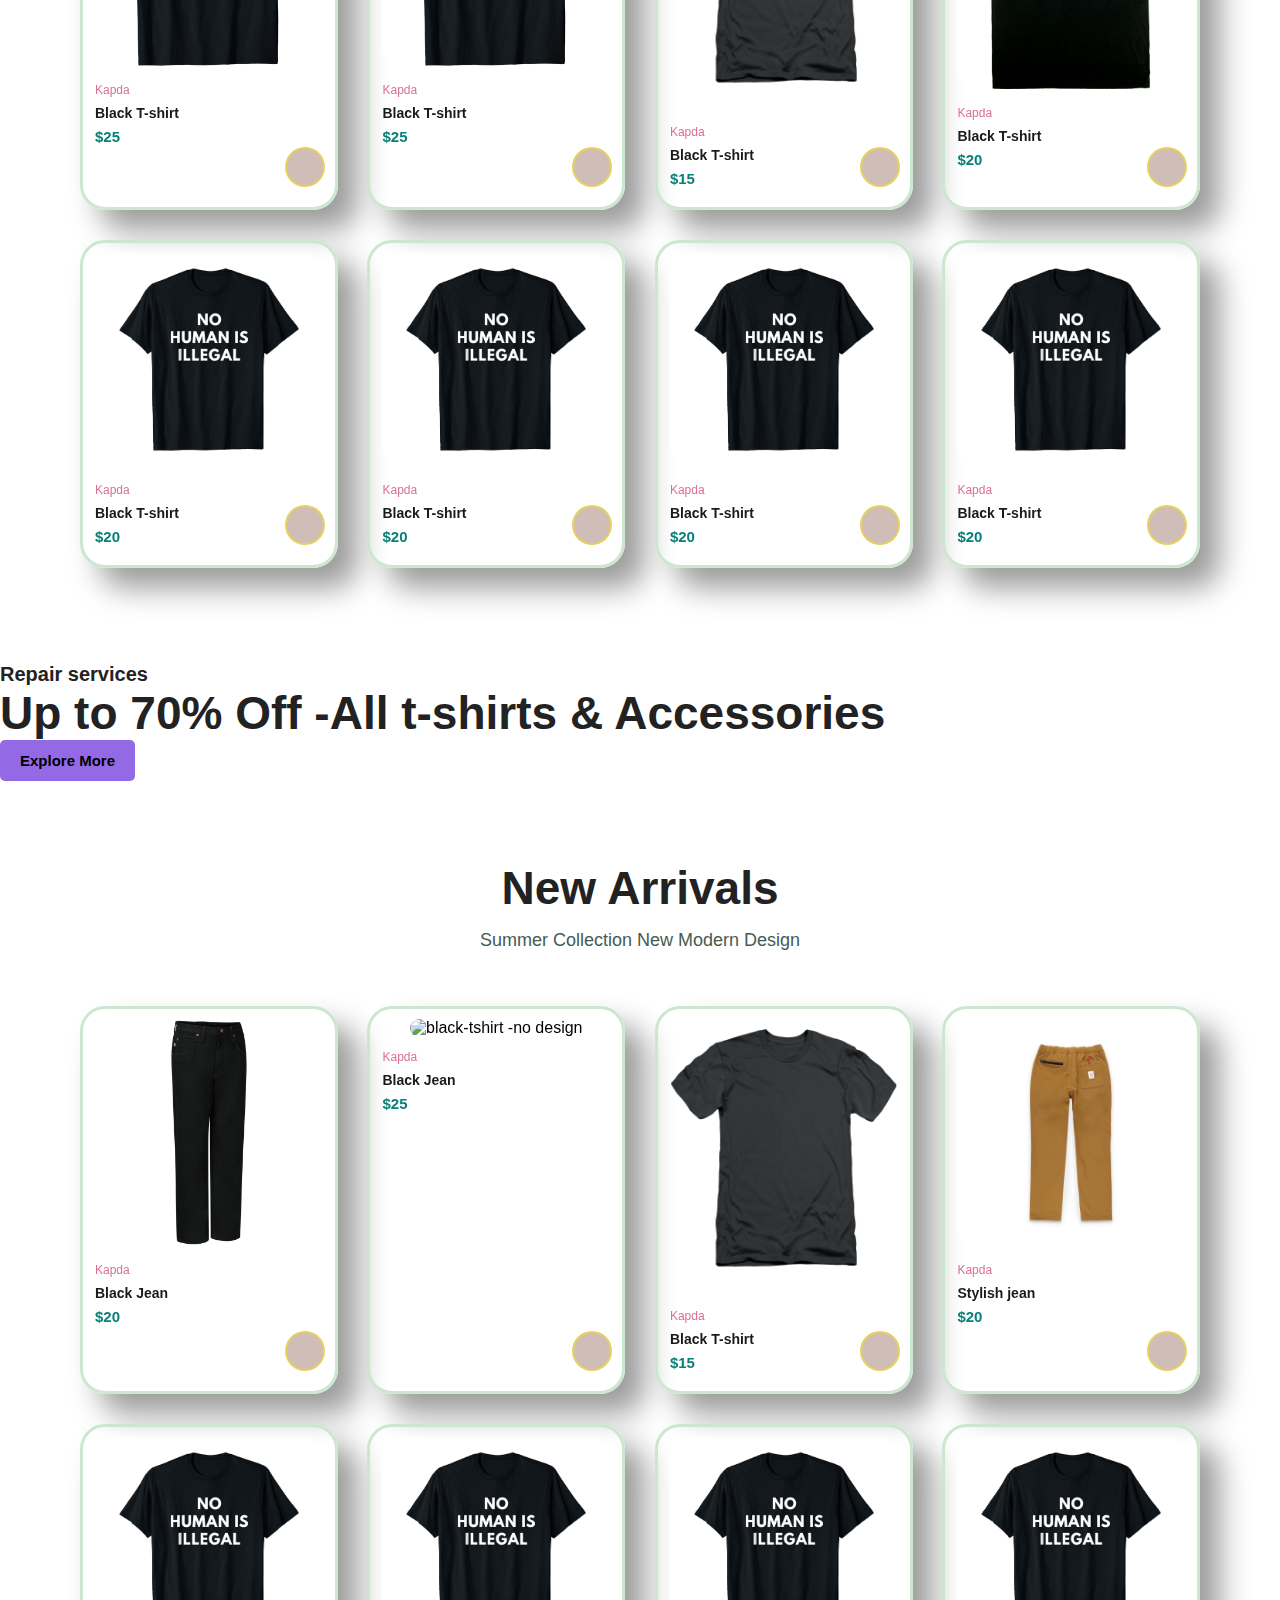
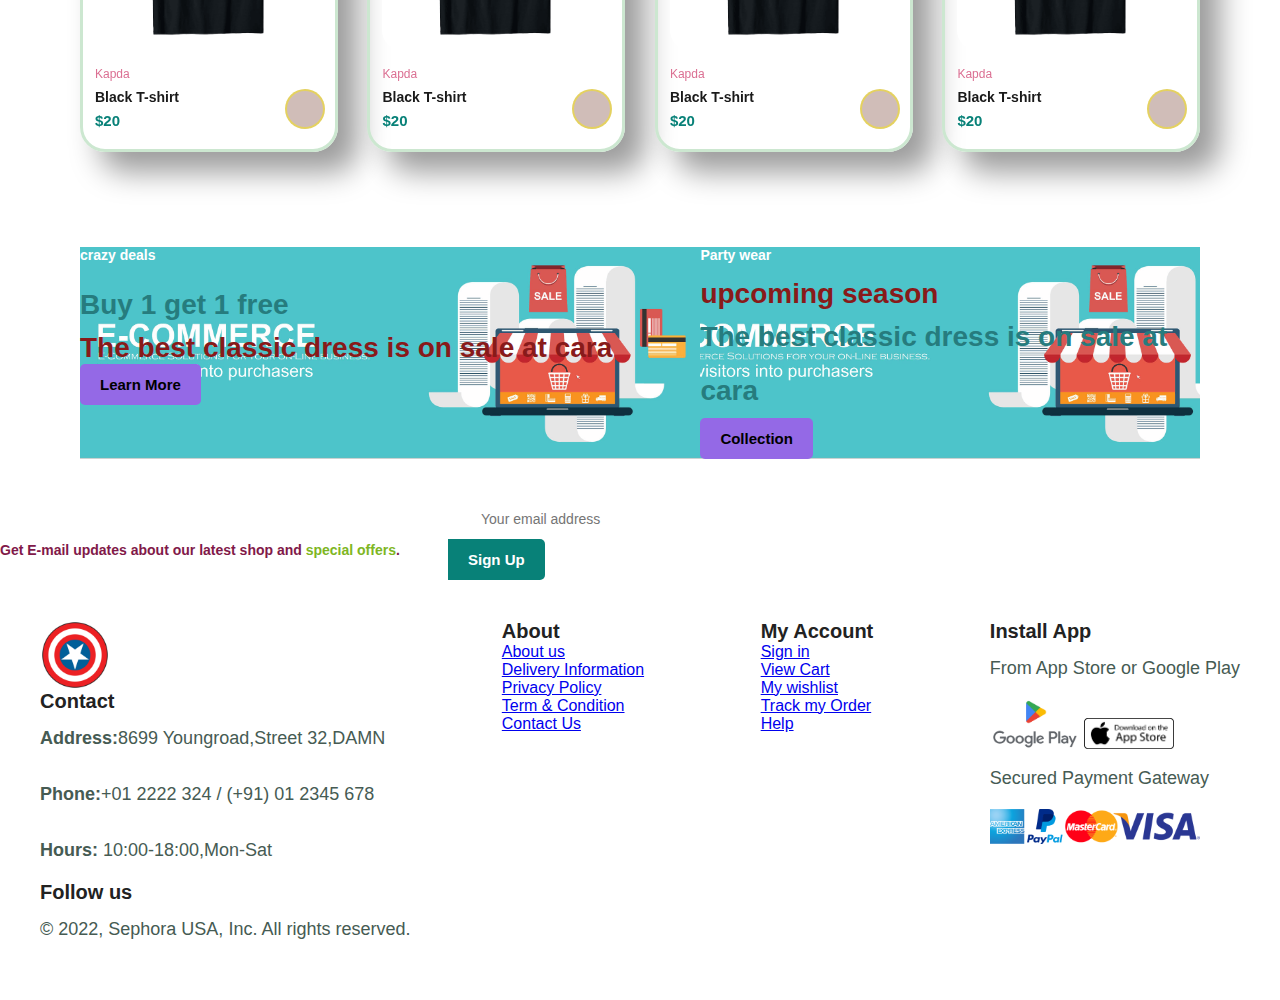
==== commit e813a516: "Update index.html" ====
--- a/index.html
+++ b/index.html
@@ -12,7 +12,7 @@
 </head>
 <body>
     <section id ="header">
-        <a href="#"><img src="/image/captain-america-logo.jpg" alt="KAPDA" width="70px" ></a>
+        <a href="#"><img src="./image/captain-america-logo.jpg" alt="KAPDA" width="70px" ></a>
 
         <div>
             
@@ -43,32 +43,32 @@
     <section id="feature" class="sumo">
 
         <div class="feature-box">
-            <img src="/image/freeshipping.png"  width="70" height="90" alt="freeshipping">
+            <img src="./image/freeshipping.png"  width="70" height="90" alt="freeshipping">
             <h6>Free Shipping</h6>
         </div>
 
         <div class="feature-box">
-            <img src="/image/Orderonline.png" width="70" height="90"alt="OnlineOrder">
+            <img src="./image/Orderonline.png" width="70" height="90"alt="OnlineOrder">
             <h6>Online Order</h6>
         </div>
 
         <div class="feature-box">
-            <img src="/image/Savemoney.png" width="70" height="90"alt="Savemoney">
+            <img src="./image/Savemoney.png" width="70" height="90"alt="Savemoney">
             <h6>Save money</h6>
         </div>
 
         <div class="feature-box">
-            <img src="/image/luckydraw.png" width="70" height="90"alt="Luckydraw">
+            <img src="./image/luckydraw.png" width="70" height="90"alt="Luckydraw">
             <h6>Lucky draw</h6>
         </div>
 
         <div class="feature-box">
-            <img src="/image/support.png" width="70" height="90" alt="24/7 support">
+            <img src="./image/support.png" width="70" height="90" alt="24/7 support">
             <h6>24/7 support</h6>
         </div>
 
         <div class="feature-box">
-            <img src="/image/Earnmoney.png" width="70" height="90"alt="Earnmoney">
+            <img src="./image/Earnmoney.png" width="70" height="90"alt="Earnmoney">
             <h6>Earn money</h6>
         </div>
 
@@ -80,7 +80,7 @@
          <div class="pro-container">
 
             <div class="pro">
-                <img src="/image/BlackTshirt no design.png" alt="black-tshirt -no design">
+                <img src="./image/BlackTshirt no design.png" alt="black-tshirt -no design">
                 <div class="des">
                     <span>Kapda</span>
                     <h5>Black T-shirt</h5>
@@ -97,7 +97,7 @@
             </div>
 
             <div class="pro">
-                <img src="/image/BlackTshirt no design.png" alt="black-tshirt -no design">
+                <img src="./image/BlackTshirt no design.png" alt="black-tshirt -no design">
                 <div class="des">
                     <span>Kapda</span>
                     <h5>Black T-shirt</h5>
@@ -114,7 +114,7 @@
             </div>
 
             <div class="pro">
-                <img src="/image/NOText Tshirt.png" alt="black-tshirt">
+                <img src="./image/NOText Tshirt.png" alt="black-tshirt">
                 <div class="des">
                     <span>Kapda</span>
                     <h5>Black T-shirt</h5>
@@ -131,7 +131,7 @@
             </div>
 
             <div class="pro">
-                <img src="/image/Black T-shirt with hot girl.png" alt="black-tshirt">
+                <img src="./image/Black T-shirt with hot girl.png" alt="black-tshirt">
                 <div class="des">
                     <span>Kapda</span>
                     <h5>Black T-shirt</h5>
@@ -148,7 +148,7 @@
             </div>
 
             <div class="pro">
-                <img src="/image/T-shirt product1.png" alt="black-tshirt">
+                <img src="./image/T-shirt product1.png" alt="black-tshirt">
                 <div class="des">
                     <span>Kapda</span>
                     <h5>Black T-shirt</h5>
@@ -165,7 +165,7 @@
             </div>
 
             <div class="pro">
-                <img src="/image/T-shirt product1.png" alt="black-tshirt">
+                <img src="./image/T-shirt product1.png" alt="black-tshirt">
                 <div class="des">
                     <span>Kapda</span>
                     <h5>Black T-shirt</h5>
@@ -182,7 +182,7 @@
             </div>
 
             <div class="pro">
-                <img src="/image/T-shirt product1.png" alt="black-tshirt">
+                <img src="./image/T-shirt product1.png" alt="black-tshirt">
                 <div class="des">
                     <span>Kapda</span>
                     <h5>Black T-shirt</h5>
@@ -199,7 +199,7 @@
             </div>
 
             <div class="pro">
-                <img src="/image/T-shirt product1.png" alt="black-tshirt">
+                <img src="./image/T-shirt product1.png" alt="black-tshirt">
                 <div class="des">
                     <span>Kapda</span>
                     <h5>Black T-shirt</h5>
@@ -229,7 +229,7 @@
     <div class="pro-container">
 
        <div class="pro">
-           <img src="/image/New arrivals/first jean.png" alt="black-jean">
+           <img src="./image/New arrivals/first jean.png" alt="black-jean">
            <div class="des">
                <span>Kapda</span>
                <h5>Black Jean</h5>
@@ -246,7 +246,7 @@
        </div>
 
        <div class="pro">
-           <img src="/image/New arrivals/jean2.png" alt="black-tshirt -no design">
+           <img src="./image/New arrivals/jean2.png" alt="black-tshirt -no design">
            <div class="des">
                <span>Kapda</span>
                <h5>Black Jean</h5>
@@ -263,7 +263,7 @@
        </div>
 
        <div class="pro">
-           <img src="/image/NOText Tshirt.png" alt="black-tshirt">
+           <img src="./image/NOText Tshirt.png" alt="black-tshirt">
            <div class="des">
                <span>Kapda</span>
                <h5>Black T-shirt</h5>
@@ -280,7 +280,7 @@
        </div>
 
        <div class="pro">
-           <img src="/image/New arrivals/stylish jean.png" alt="Stylish jean">
+           <img src="./image/New arrivals/stylish jean.png" alt="Stylish jean">
            <div class="des">
                <span>Kapda</span>
                <h5>Stylish jean</h5>
@@ -297,6 +297,23 @@
        </div>
 
        <div class="pro">
+           <img src="./image/T-shirt product1.png" alt="black-tshirt">
+           <div class="des">
+               <span>Kapda</span>
+               <h5>Black T-shirt</h5>
+               <div class="star">
+                   <i class="fa-solid fa-star"></i>
+                   <i class="fa-solid fa-star"></i>
+                   <i class="fa-solid fa-star"></i>
+                   <i class="fa-solid fa-star"></i>
+                   <i class="fa-solid fa-star"></i>
+               </div>
+               <h4>$20</h4>
+           </div>
+               <a href="#" target="_blank" rel="noopener noreferrer"><i class="fa-solid fa-cart-shopping kola"></i></a>
+       </div>
+
+       <div class="pro">
            <img src="/image/T-shirt product1.png" alt="black-tshirt">
            <div class="des">
                <span>Kapda</span>
@@ -314,7 +331,7 @@
        </div>
 
        <div class="pro">
-           <img src="/image/T-shirt product1.png" alt="black-tshirt">
+           <img src="./image/T-shirt product1.png" alt="black-tshirt">
            <div class="des">
                <span>Kapda</span>
                <h5>Black T-shirt</h5>
@@ -331,24 +348,7 @@
        </div>
 
        <div class="pro">
-           <img src="/image/T-shirt product1.png" alt="black-tshirt">
-           <div class="des">
-               <span>Kapda</span>
-               <h5>Black T-shirt</h5>
-               <div class="star">
-                   <i class="fa-solid fa-star"></i>
-                   <i class="fa-solid fa-star"></i>
-                   <i class="fa-solid fa-star"></i>
-                   <i class="fa-solid fa-star"></i>
-                   <i class="fa-solid fa-star"></i>
-               </div>
-               <h4>$20</h4>
-           </div>
-               <a href="#" target="_blank" rel="noopener noreferrer"><i class="fa-solid fa-cart-shopping kola"></i></a>
-       </div>
-
-       <div class="pro">
-           <img src="/image/T-shirt product1.png" alt="black-tshirt">
+           <img src="./image/T-shirt product1.png" alt="black-tshirt">
            <div class="des">
                <span>Kapda</span>
                <h5>Black T-shirt</h5>
@@ -395,7 +395,7 @@
 </section>
 <footer class="zinc">
     <div class="col">
-        <img src="/image/captain-america-logo.jpg" width="70px" alt="logo">
+        <img src="./image/captain-america-logo.jpg" width="70px" alt="logo">
         <h4>Contact</h4>
         <p><strong>Address:</strong>8699 Youngroad,Street 32,DAMN</p>
         <p><strong>Phone:</strong>+01 2222 324 / (+91) 01 2345 678</p>
@@ -435,12 +435,12 @@
         <h4>Install App</h4>
         <p>From App Store or Google Play</p>
         <div class="row>
-            <a href="#"><img src="/image/store/Google play store.png" alt="play store" width="90px" ></a>
-            <a href="#"><img src="/image/store/app store.png" alt="app store" width="90px"></a>
+            <a href="#"><img src="./image/store/Google play store.png" alt="play store" width="90px" ></a>
+            <a href="#"><img src="./image/store/app store.png" alt="app store" width="90px"></a>
                
     </div>
        <p>Secured Payment Gateway</p>
-       <a href="#"><img src="/image/store/paypal-visa-mastercard-logo-png.png" alt="app store" width="210px"></a>
+       <a href="#"><img src="./image/store/paypal-visa-mastercard-logo-png.png" alt="app store" width="210px"></a>
       </div>
        <div class="copyright">
         <p>&copy 2022, Sephora USA, Inc. All rights reserved.</p>
@@ -449,4 +449,4 @@
 
     <script src="script.js"></script>
 </body>
-</html>+</html>
